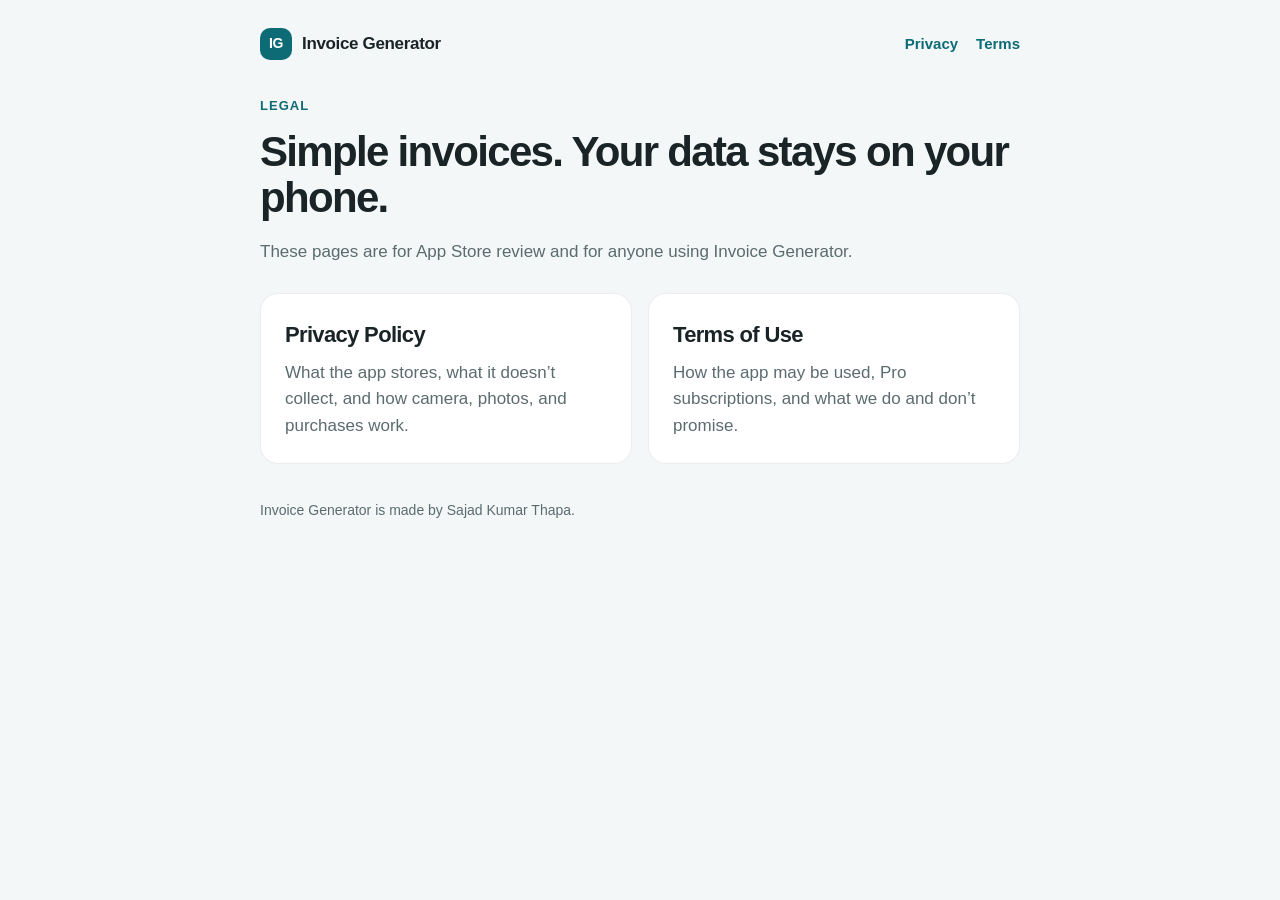
==== index.html @ 99db803c "Add Invoice Generator privacy policy and terms of use." ====
<!DOCTYPE html>
<html lang="en">
<head>
  <meta charset="utf-8">
  <meta name="viewport" content="width=device-width, initial-scale=1">
  <title>Invoice Generator</title>
  <meta name="description" content="Privacy Policy and Terms of Use for Invoice Generator.">
  <link rel="stylesheet" href="styles.css">
</head>
<body>
  <div class="wrap">
    <header>
      <a class="brand" href="./">
        <span class="mark">IG</span>
        Invoice Generator
      </a>
      <nav>
        <a href="privacy/">Privacy</a>
        <a href="terms/">Terms</a>
      </nav>
    </header>

    <section class="hero">
      <p class="kicker">Legal</p>
      <h1>Simple invoices. Your data stays on your phone.</h1>
      <p class="lede">These pages are for App Store review and for anyone using Invoice Generator.</p>
    </section>

    <div class="grid two">
      <a class="tile" href="privacy/">
        <h2>Privacy Policy</h2>
        <p>What the app stores, what it doesn’t collect, and how camera, photos, and purchases work.</p>
      </a>
      <a class="tile" href="terms/">
        <h2>Terms of Use</h2>
        <p>How the app may be used, Pro subscriptions, and what we do and don’t promise.</p>
      </a>
    </div>

    <footer>
      <p>Invoice Generator is made by Sajad Kumar Thapa.</p>
    </footer>
  </div>
</body>
</html>
---- styles.css ----
:root {
  --bg: #f3f7f8;
  --card: #ffffff;
  --ink: #1a2426;
  --muted: #5b6b6e;
  --line: rgba(26, 36, 38, 0.08);
  --accent: #0c6b75;
  --accent-soft: rgba(12, 107, 117, 0.1);
  --radius: 18px;
}

@media (prefers-color-scheme: dark) {
  :root {
    --bg: #0e1213;
    --card: #171c1e;
    --ink: #eef4f5;
    --muted: #9aabac;
    --line: rgba(255, 255, 255, 0.08);
    --accent: #1aa8b5;
    --accent-soft: rgba(26, 168, 181, 0.14);
  }
}

* {
  box-sizing: border-box;
}

html {
  scroll-behavior: smooth;
}

body {
  margin: 0;
  min-height: 100vh;
  color: var(--ink);
  background: var(--bg);
  font-family: -apple-system, BlinkMacSystemFont, "Segoe UI", sans-serif;
  line-height: 1.55;
  font-size: 17px;
}

a {
  color: var(--accent);
  text-decoration: none;
}

a:hover {
  text-decoration: underline;
}

.wrap {
  width: min(760px, calc(100% - 40px));
  margin: 0 auto;
  padding: 28px 0 64px;
}

header {
  display: flex;
  align-items: center;
  justify-content: space-between;
  gap: 16px;
  margin-bottom: 36px;
}

.brand {
  display: flex;
  align-items: center;
  gap: 10px;
  color: inherit;
  font-weight: 700;
  letter-spacing: -0.02em;
}

.brand:hover {
  text-decoration: none;
}

.mark {
  width: 32px;
  height: 32px;
  border-radius: 10px;
  background: var(--accent);
  color: white;
  display: grid;
  place-items: center;
  font-size: 14px;
  font-weight: 800;
}

nav {
  display: flex;
  gap: 18px;
  font-size: 15px;
  font-weight: 600;
}

.hero {
  margin-bottom: 28px;
}

.kicker {
  color: var(--accent);
  font-size: 13px;
  font-weight: 700;
  letter-spacing: 0.08em;
  text-transform: uppercase;
}

h1 {
  margin: 6px 0 10px;
  font-size: clamp(32px, 6vw, 42px);
  letter-spacing: -0.04em;
  line-height: 1.1;
}

.lede,
.updated {
  color: var(--muted);
}

.updated {
  font-size: 14px;
}

.card {
  background: var(--card);
  border: 1px solid var(--line);
  border-radius: var(--radius);
  padding: 28px;
  box-shadow: 0 10px 30px rgba(14, 18, 19, 0.04);
}

.grid {
  display: grid;
  gap: 16px;
}

@media (min-width: 640px) {
  .grid.two {
    grid-template-columns: 1fr 1fr;
  }
}

.tile {
  display: block;
  background: var(--card);
  border: 1px solid var(--line);
  border-radius: var(--radius);
  padding: 24px;
  color: inherit;
}

.tile:hover {
  text-decoration: none;
  border-color: color-mix(in srgb, var(--accent) 40%, var(--line));
}

.tile h2 {
  margin: 0 0 8px;
  font-size: 22px;
  letter-spacing: -0.03em;
}

.tile p {
  margin: 0;
  color: var(--muted);
}

article h2 {
  margin: 32px 0 10px;
  font-size: 22px;
  letter-spacing: -0.03em;
}

article h2:first-child {
  margin-top: 0;
}

article p,
article li {
  color: color-mix(in srgb, var(--ink) 88%, var(--muted));
}

article ul {
  padding-left: 1.15em;
}

article li + li {
  margin-top: 6px;
}

footer {
  margin-top: 36px;
  color: var(--muted);
  font-size: 14px;
}
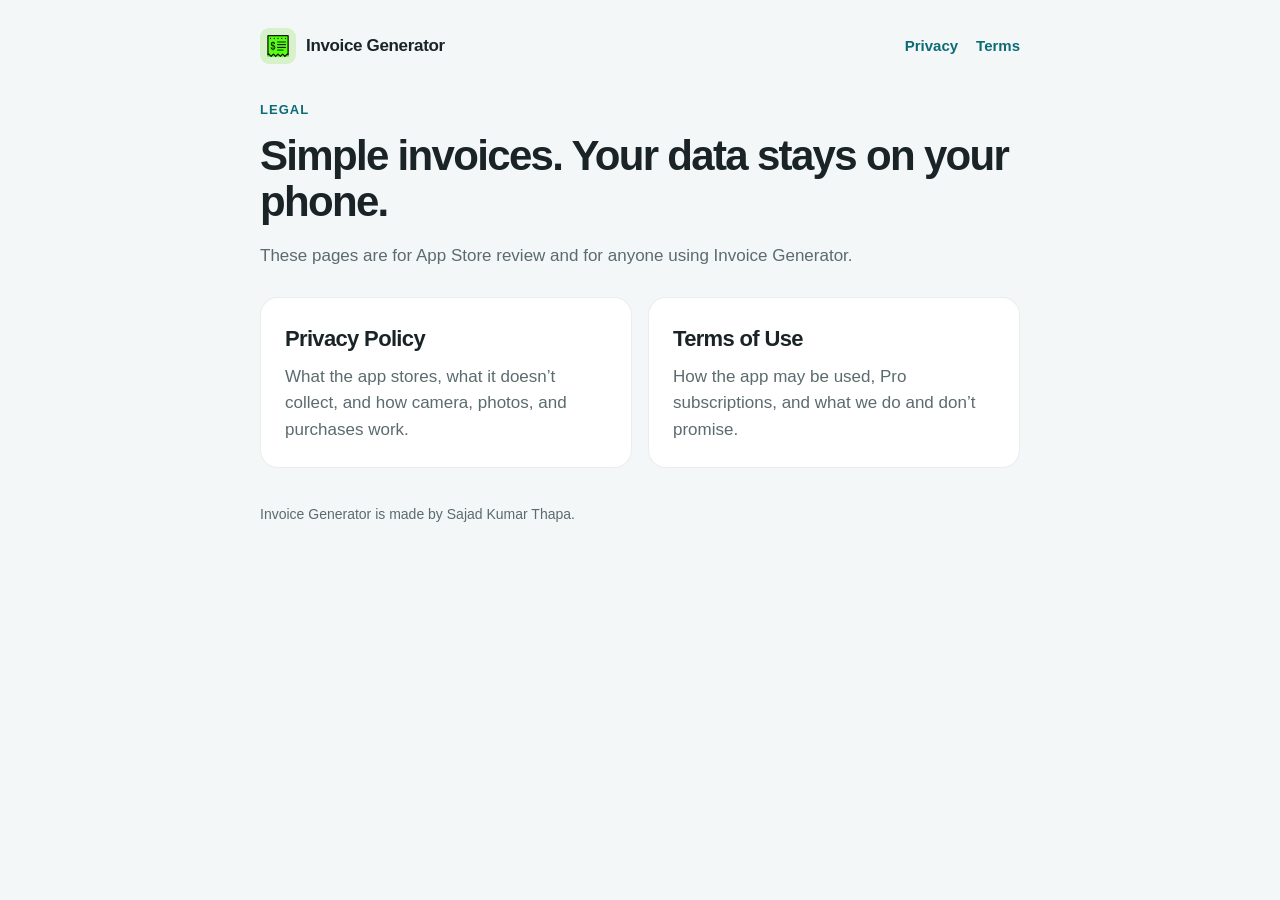
==== commit 666cff86: "Add the Invoice Generator app icon to the legal site header." ====
--- a/index.html
+++ b/index.html
@@ -5,13 +5,15 @@
   <meta name="viewport" content="width=device-width, initial-scale=1">
   <title>Invoice Generator</title>
   <meta name="description" content="Privacy Policy and Terms of Use for Invoice Generator.">
+  <link rel="icon" href="logo.png" type="image/png">
+  <link rel="apple-touch-icon" href="logo.png">
   <link rel="stylesheet" href="styles.css">
 </head>
 <body>
   <div class="wrap">
     <header>
       <a class="brand" href="./">
-        <span class="mark">IG</span>
+        <img class="mark" src="logo.png" alt="" width="36" height="36">
         Invoice Generator
       </a>
       <nav>
--- a/styles.css
+++ b/styles.css
@@ -76,15 +76,13 @@
 }
 
 .mark {
-  width: 32px;
-  height: 32px;
-  border-radius: 10px;
-  background: var(--accent);
-  color: white;
-  display: grid;
-  place-items: center;
-  font-size: 14px;
-  font-weight: 800;
+  width: 36px;
+  height: 36px;
+  border-radius: 9px;
+  object-fit: cover;
+  display: block;
+  flex-shrink: 0;
+  background: #d9f5d0;
 }
 
 nav {
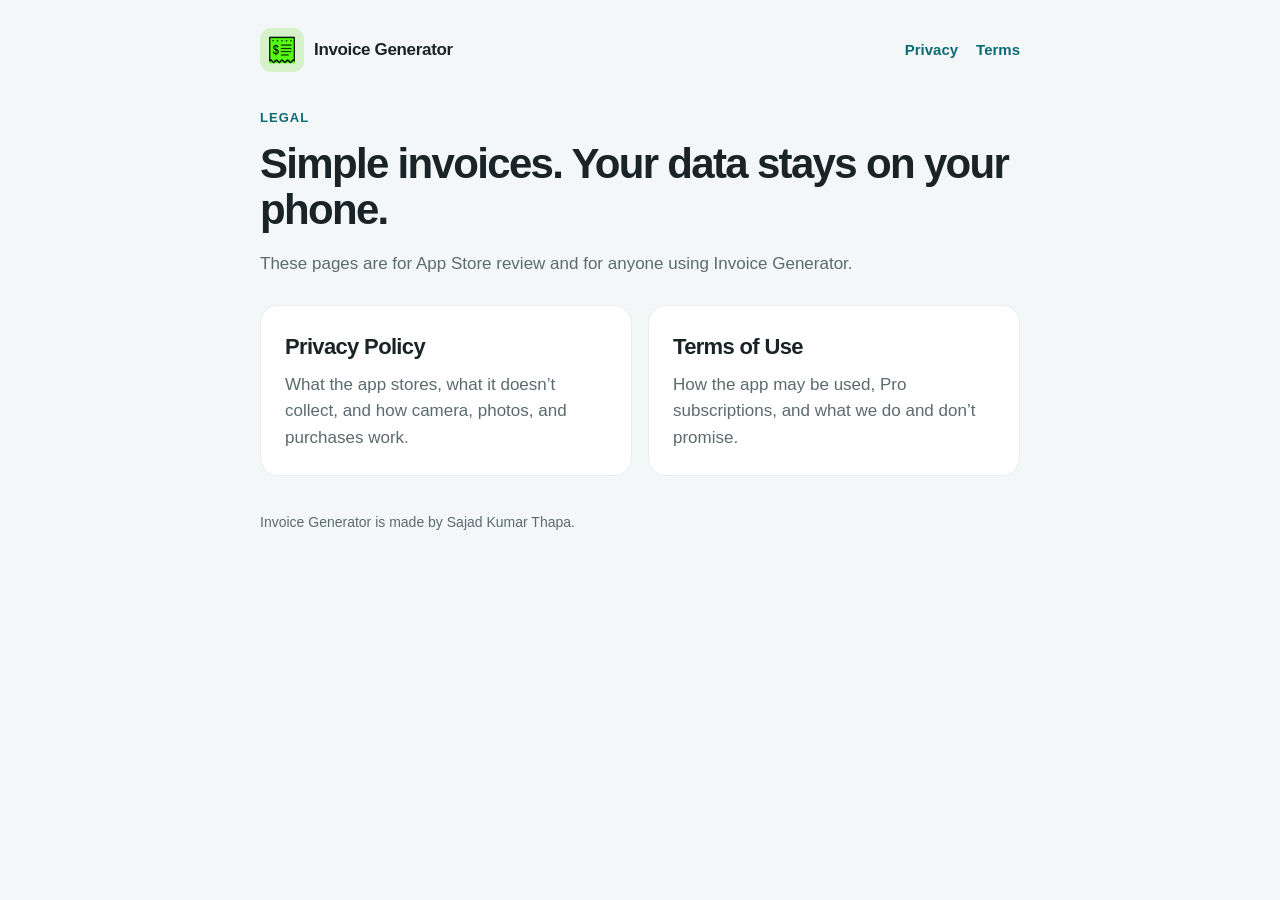
==== commit 12a6f281: "Show the app icon on the Terms of Use page as well." ====
--- a/index.html
+++ b/index.html
@@ -5,15 +5,15 @@
   <meta name="viewport" content="width=device-width, initial-scale=1">
   <title>Invoice Generator</title>
   <meta name="description" content="Privacy Policy and Terms of Use for Invoice Generator.">
-  <link rel="icon" href="logo.png" type="image/png">
-  <link rel="apple-touch-icon" href="logo.png">
-  <link rel="stylesheet" href="styles.css">
+  <link rel="icon" href="logo.png?v=2" type="image/png">
+  <link rel="apple-touch-icon" href="logo.png?v=2">
+  <link rel="stylesheet" href="styles.css?v=2">
 </head>
 <body>
   <div class="wrap">
     <header>
       <a class="brand" href="./">
-        <img class="mark" src="logo.png" alt="" width="36" height="36">
+        <img class="mark" src="logo.png?v=2" alt="Invoice Generator" width="44" height="44">
         Invoice Generator
       </a>
       <nav>
--- a/styles.css
+++ b/styles.css
@@ -76,9 +76,9 @@
 }
 
 .mark {
-  width: 36px;
-  height: 36px;
-  border-radius: 9px;
+  width: 44px;
+  height: 44px;
+  border-radius: 11px;
   object-fit: cover;
   display: block;
   flex-shrink: 0;
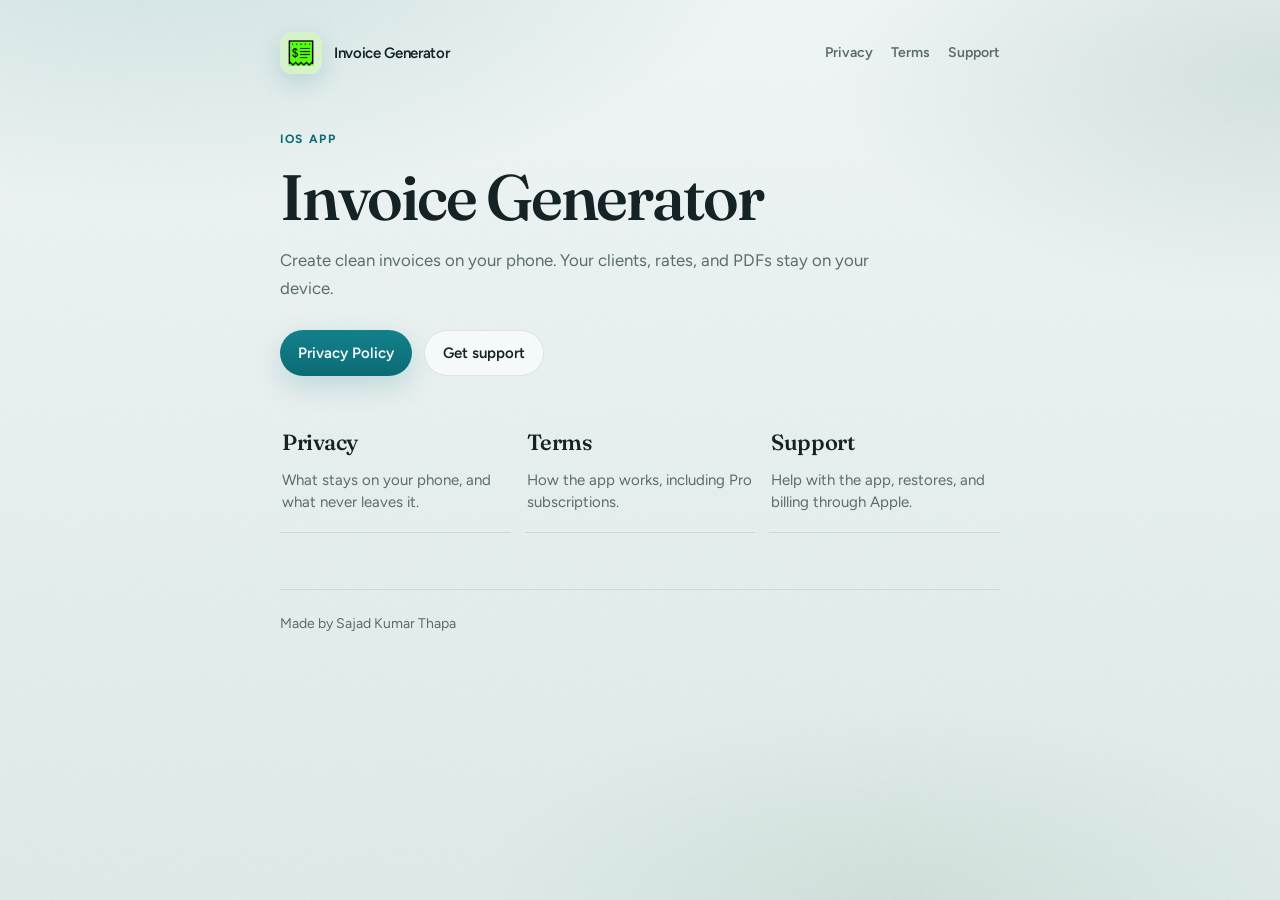
==== commit 8fe9bc9f: "Refresh the legal site with a calm minimal design and Support page. Co-authored-by: Cursor <cursorag" ====
--- a/index.html
+++ b/index.html
@@ -4,43 +4,56 @@
   <meta charset="utf-8">
   <meta name="viewport" content="width=device-width, initial-scale=1">
   <title>Invoice Generator</title>
-  <meta name="description" content="Privacy Policy and Terms of Use for Invoice Generator.">
-  <link rel="icon" href="logo.png?v=2" type="image/png">
-  <link rel="apple-touch-icon" href="logo.png?v=2">
-  <link rel="stylesheet" href="styles.css?v=2">
+  <meta name="description" content="Invoice Generator — simple invoices on your iPhone. Privacy, terms, and support.">
+  <meta name="theme-color" content="#eef4f3">
+  <link rel="icon" href="logo.png?v=3" type="image/png">
+  <link rel="apple-touch-icon" href="logo.png?v=3">
+  <link rel="preconnect" href="https://fonts.googleapis.com">
+  <link rel="preconnect" href="https://fonts.gstatic.com" crossorigin>
+  <link href="https://fonts.googleapis.com/css2?family=Figtree:wght@400;600;700&family=Fraunces:opsz,wght@9..144,500;9..144,560&display=swap" rel="stylesheet">
+  <link rel="stylesheet" href="styles.css?v=3">
 </head>
 <body>
   <div class="wrap">
     <header>
       <a class="brand" href="./">
-        <img class="mark" src="logo.png?v=2" alt="Invoice Generator" width="44" height="44">
-        Invoice Generator
+        <img class="mark" src="logo.png?v=3" alt="" width="42" height="42">
+        <span class="brand-name">Invoice Generator</span>
       </a>
       <nav>
         <a href="privacy/">Privacy</a>
         <a href="terms/">Terms</a>
+        <a href="support/">Support</a>
       </nav>
     </header>
 
     <section class="hero">
-      <p class="kicker">Legal</p>
-      <h1>Simple invoices. Your data stays on your phone.</h1>
-      <p class="lede">These pages are for App Store review and for anyone using Invoice Generator.</p>
+      <p class="kicker">iOS app</p>
+      <p class="brand-hero">Invoice Generator</p>
+      <p class="lede">Create clean invoices on your phone. Your clients, rates, and PDFs stay on your device.</p>
+      <div class="cta-row">
+        <a class="btn btn-primary" href="privacy/">Privacy Policy</a>
+        <a class="btn btn-ghost" href="support/">Get support</a>
+      </div>
     </section>
 
-    <div class="grid two">
-      <a class="tile" href="privacy/">
-        <h2>Privacy Policy</h2>
-        <p>What the app stores, what it doesn’t collect, and how camera, photos, and purchases work.</p>
+    <div class="links">
+      <a class="link-item" href="privacy/">
+        <h2>Privacy</h2>
+        <p>What stays on your phone, and what never leaves it.</p>
       </a>
-      <a class="tile" href="terms/">
-        <h2>Terms of Use</h2>
-        <p>How the app may be used, Pro subscriptions, and what we do and don’t promise.</p>
+      <a class="link-item" href="terms/">
+        <h2>Terms</h2>
+        <p>How the app works, including Pro subscriptions.</p>
+      </a>
+      <a class="link-item" href="support/">
+        <h2>Support</h2>
+        <p>Help with the app, restores, and billing through Apple.</p>
       </a>
     </div>
 
     <footer>
-      <p>Invoice Generator is made by Sajad Kumar Thapa.</p>
+      <p>Made by Sajad Kumar Thapa</p>
     </footer>
   </div>
 </body>
--- a/styles.css
+++ b/styles.css
@@ -1,24 +1,17 @@
 :root {
-  --bg: #f3f7f8;
-  --card: #ffffff;
-  --ink: #1a2426;
-  --muted: #5b6b6e;
-  --line: rgba(26, 36, 38, 0.08);
+  --bg: #eef4f3;
+  --bg-deep: #dce9e7;
+  --ink: #152326;
+  --muted: #5a6c6f;
+  --line: rgba(21, 35, 38, 0.1);
   --accent: #0c6b75;
-  --accent-soft: rgba(12, 107, 117, 0.1);
-  --radius: 18px;
-}
-
-@media (prefers-color-scheme: dark) {
-  :root {
-    --bg: #0e1213;
-    --card: #171c1e;
-    --ink: #eef4f5;
-    --muted: #9aabac;
-    --line: rgba(255, 255, 255, 0.08);
-    --accent: #1aa8b5;
-    --accent-soft: rgba(26, 168, 181, 0.14);
-  }
+  --accent-soft: rgba(12, 107, 117, 0.12);
+  --surface: rgba(255, 255, 255, 0.62);
+  --surface-solid: #f7fbfa;
+  --glow: rgba(12, 107, 117, 0.18);
+  --radius: 22px;
+  --font-display: "Fraunces", "Iowan Old Style", "Palatino Linotype", serif;
+  --font-body: "Figtree", "Avenir Next", "Segoe UI", sans-serif;
 }
 
 * {
@@ -33,25 +26,45 @@
   margin: 0;
   min-height: 100vh;
   color: var(--ink);
-  background: var(--bg);
-  font-family: -apple-system, BlinkMacSystemFont, "Segoe UI", sans-serif;
-  line-height: 1.55;
+  font-family: var(--font-body);
   font-size: 17px;
+  line-height: 1.65;
+  background:
+    radial-gradient(ellipse 90% 60% at 12% -10%, rgba(12, 107, 117, 0.16), transparent 55%),
+    radial-gradient(ellipse 70% 50% at 100% 8%, rgba(90, 140, 130, 0.18), transparent 50%),
+    radial-gradient(ellipse 60% 40% at 70% 100%, rgba(180, 200, 190, 0.35), transparent 55%),
+    linear-gradient(180deg, var(--bg) 0%, var(--bg-deep) 100%);
+  background-attachment: fixed;
+}
+
+body::before {
+  content: "";
+  position: fixed;
+  inset: 0;
+  pointer-events: none;
+  opacity: 0.35;
+  background-image: url("data:image/svg+xml,%3Csvg viewBox='0 0 200 200' xmlns='http://www.w3.org/2000/svg'%3E%3Cfilter id='n'%3E%3CfeTurbulence type='fractalNoise' baseFrequency='0.85' numOctaves='3' stitchTiles='stitch'/%3E%3C/filter%3E%3Crect width='100%25' height='100%25' filter='url(%23n)' opacity='0.45'/%3E%3C/svg%3E");
+  mix-blend-mode: soft-light;
+  z-index: 0;
 }
 
 a {
   color: var(--accent);
-  text-decoration: none;
+  text-decoration-thickness: 1px;
+  text-underline-offset: 3px;
+  transition: color 160ms ease, opacity 160ms ease;
 }
 
 a:hover {
-  text-decoration: underline;
+  color: #08555d;
 }
 
 .wrap {
-  width: min(760px, calc(100% - 40px));
+  position: relative;
+  z-index: 1;
+  width: min(720px, calc(100% - 40px));
   margin: 0 auto;
-  padding: 28px 0 64px;
+  padding: 32px 0 80px;
 }
 
 header {
@@ -59,136 +72,285 @@
   align-items: center;
   justify-content: space-between;
   gap: 16px;
-  margin-bottom: 36px;
+  margin-bottom: 56px;
+  animation: rise 700ms ease both;
 }
 
 .brand {
   display: flex;
   align-items: center;
-  gap: 10px;
+  gap: 12px;
   color: inherit;
-  font-weight: 700;
+  text-decoration: none;
+  font-weight: 600;
   letter-spacing: -0.02em;
 }
 
 .brand:hover {
-  text-decoration: none;
+  color: inherit;
+  opacity: 0.85;
 }
 
 .mark {
-  width: 44px;
-  height: 44px;
-  border-radius: 11px;
+  width: 42px;
+  height: 42px;
+  border-radius: 12px;
   object-fit: cover;
   display: block;
   flex-shrink: 0;
-  background: #d9f5d0;
+  box-shadow: 0 8px 24px var(--glow);
+}
+
+.brand-name {
+  font-size: 15px;
 }
 
 nav {
   display: flex;
-  gap: 18px;
+  flex-wrap: wrap;
+  justify-content: flex-end;
+  gap: 8px 18px;
+  font-size: 14px;
+  font-weight: 600;
+}
+
+nav a {
+  color: var(--muted);
+  text-decoration: none;
+}
+
+nav a:hover,
+nav a[aria-current="page"] {
+  color: var(--accent);
+}
+
+.hero {
+  margin-bottom: 40px;
+  animation: rise 800ms 80ms ease both;
+}
+
+.kicker {
+  margin: 0 0 14px;
+  color: var(--accent);
+  font-size: 12px;
+  font-weight: 700;
+  letter-spacing: 0.14em;
+  text-transform: uppercase;
+}
+
+.brand-hero {
+  margin: 0 0 18px;
+  font-family: var(--font-display);
+  font-size: clamp(42px, 9vw, 64px);
+  font-weight: 560;
+  font-optical-sizing: auto;
+  letter-spacing: -0.035em;
+  line-height: 1.02;
+}
+
+h1 {
+  margin: 0 0 14px;
+  font-family: var(--font-display);
+  font-size: clamp(30px, 6vw, 42px);
+  font-weight: 560;
+  letter-spacing: -0.03em;
+  line-height: 1.15;
+}
+
+.lede,
+.updated {
+  color: var(--muted);
+  max-width: 38rem;
+}
+
+.lede {
+  margin: 0;
+  font-size: 1.05rem;
+}
+
+.updated {
+  margin: 14px 0 0;
+  font-size: 14px;
+}
+
+.cta-row {
+  display: flex;
+  flex-wrap: wrap;
+  gap: 12px;
+  margin-top: 28px;
+}
+
+.btn {
+  display: inline-flex;
+  align-items: center;
+  justify-content: center;
+  min-height: 46px;
+  padding: 0 18px;
+  border-radius: 999px;
   font-size: 15px;
   font-weight: 600;
-}
-
-.hero {
-  margin-bottom: 28px;
-}
-
-.kicker {
+  text-decoration: none;
+  transition: transform 180ms ease, background 180ms ease, box-shadow 180ms ease;
+}
+
+.btn:hover {
+  text-decoration: none;
+  transform: translateY(-1px);
+}
+
+.btn-primary {
+  color: #f4fbfb;
+  background: linear-gradient(180deg, #12818c 0%, var(--accent) 100%);
+  box-shadow: 0 10px 28px var(--glow);
+}
+
+.btn-primary:hover {
+  color: #fff;
+}
+
+.btn-ghost {
+  color: var(--ink);
+  background: var(--surface);
+  border: 1px solid var(--line);
+  backdrop-filter: blur(10px);
+}
+
+.btn-ghost:hover {
+  color: var(--ink);
+  background: rgba(255, 255, 255, 0.82);
+}
+
+.links {
+  display: grid;
+  gap: 14px;
+  margin-top: 8px;
+  animation: rise 900ms 140ms ease both;
+}
+
+@media (min-width: 640px) {
+  .links {
+    grid-template-columns: 1fr 1fr 1fr;
+  }
+}
+
+.link-item {
+  display: block;
+  padding: 8px 2px 18px;
+  color: inherit;
+  text-decoration: none;
+  border-bottom: 1px solid var(--line);
+  transition: border-color 180ms ease, transform 180ms ease;
+}
+
+.link-item:hover {
+  color: inherit;
+  border-color: color-mix(in srgb, var(--accent) 55%, var(--line));
+  transform: translateY(-2px);
+}
+
+.link-item h2 {
+  margin: 0 0 8px;
+  font-family: var(--font-display);
+  font-size: 22px;
+  font-weight: 560;
+  letter-spacing: -0.02em;
+}
+
+.link-item p {
+  margin: 0;
+  color: var(--muted);
+  font-size: 15px;
+  line-height: 1.5;
+}
+
+.panel {
+  margin-top: 8px;
+  padding: 28px 0 8px;
+  border-top: 1px solid var(--line);
+  animation: rise 850ms 120ms ease both;
+}
+
+.panel h2 {
+  margin: 36px 0 10px;
+  font-family: var(--font-display);
+  font-size: 24px;
+  font-weight: 560;
+  letter-spacing: -0.02em;
+}
+
+.panel h2:first-child {
+  margin-top: 0;
+}
+
+.panel p,
+.panel li {
+  color: color-mix(in srgb, var(--ink) 88%, var(--muted));
+}
+
+.panel ul {
+  padding-left: 1.15em;
+}
+
+.panel li + li {
+  margin-top: 8px;
+}
+
+.support-note {
+  margin-top: 28px;
+  padding: 20px 22px;
+  border-radius: var(--radius);
+  background: var(--surface);
+  border: 1px solid var(--line);
+  backdrop-filter: blur(12px);
+}
+
+.support-note p {
+  margin: 0;
+  color: var(--muted);
+}
+
+.support-note a {
+  font-weight: 600;
+}
+
+footer {
+  margin-top: 56px;
+  padding-top: 22px;
+  border-top: 1px solid var(--line);
+  color: var(--muted);
+  font-size: 14px;
+  animation: rise 900ms 180ms ease both;
+}
+
+footer p {
+  margin: 0;
+}
+
+footer a {
+  color: var(--muted);
+  text-decoration: none;
+}
+
+footer a:hover {
   color: var(--accent);
-  font-size: 13px;
-  font-weight: 700;
-  letter-spacing: 0.08em;
-  text-transform: uppercase;
-}
-
-h1 {
-  margin: 6px 0 10px;
-  font-size: clamp(32px, 6vw, 42px);
-  letter-spacing: -0.04em;
-  line-height: 1.1;
-}
-
-.lede,
-.updated {
-  color: var(--muted);
-}
-
-.updated {
-  font-size: 14px;
-}
-
-.card {
-  background: var(--card);
-  border: 1px solid var(--line);
-  border-radius: var(--radius);
-  padding: 28px;
-  box-shadow: 0 10px 30px rgba(14, 18, 19, 0.04);
-}
-
-.grid {
-  display: grid;
-  gap: 16px;
-}
-
-@media (min-width: 640px) {
-  .grid.two {
-    grid-template-columns: 1fr 1fr;
+}
+
+@keyframes rise {
+  from {
+    opacity: 0;
+    transform: translateY(14px);
   }
-}
-
-.tile {
-  display: block;
-  background: var(--card);
-  border: 1px solid var(--line);
-  border-radius: var(--radius);
-  padding: 24px;
-  color: inherit;
-}
-
-.tile:hover {
-  text-decoration: none;
-  border-color: color-mix(in srgb, var(--accent) 40%, var(--line));
-}
-
-.tile h2 {
-  margin: 0 0 8px;
-  font-size: 22px;
-  letter-spacing: -0.03em;
-}
-
-.tile p {
-  margin: 0;
-  color: var(--muted);
-}
-
-article h2 {
-  margin: 32px 0 10px;
-  font-size: 22px;
-  letter-spacing: -0.03em;
-}
-
-article h2:first-child {
-  margin-top: 0;
-}
-
-article p,
-article li {
-  color: color-mix(in srgb, var(--ink) 88%, var(--muted));
-}
-
-article ul {
-  padding-left: 1.15em;
-}
-
-article li + li {
-  margin-top: 6px;
-}
-
-footer {
-  margin-top: 36px;
-  color: var(--muted);
-  font-size: 14px;
-}
+  to {
+    opacity: 1;
+    transform: translateY(0);
+  }
+}
+
+@media (prefers-reduced-motion: reduce) {
+  *,
+  *::before,
+  *::after {
+    animation: none !important;
+    transition: none !important;
+  }
+}
